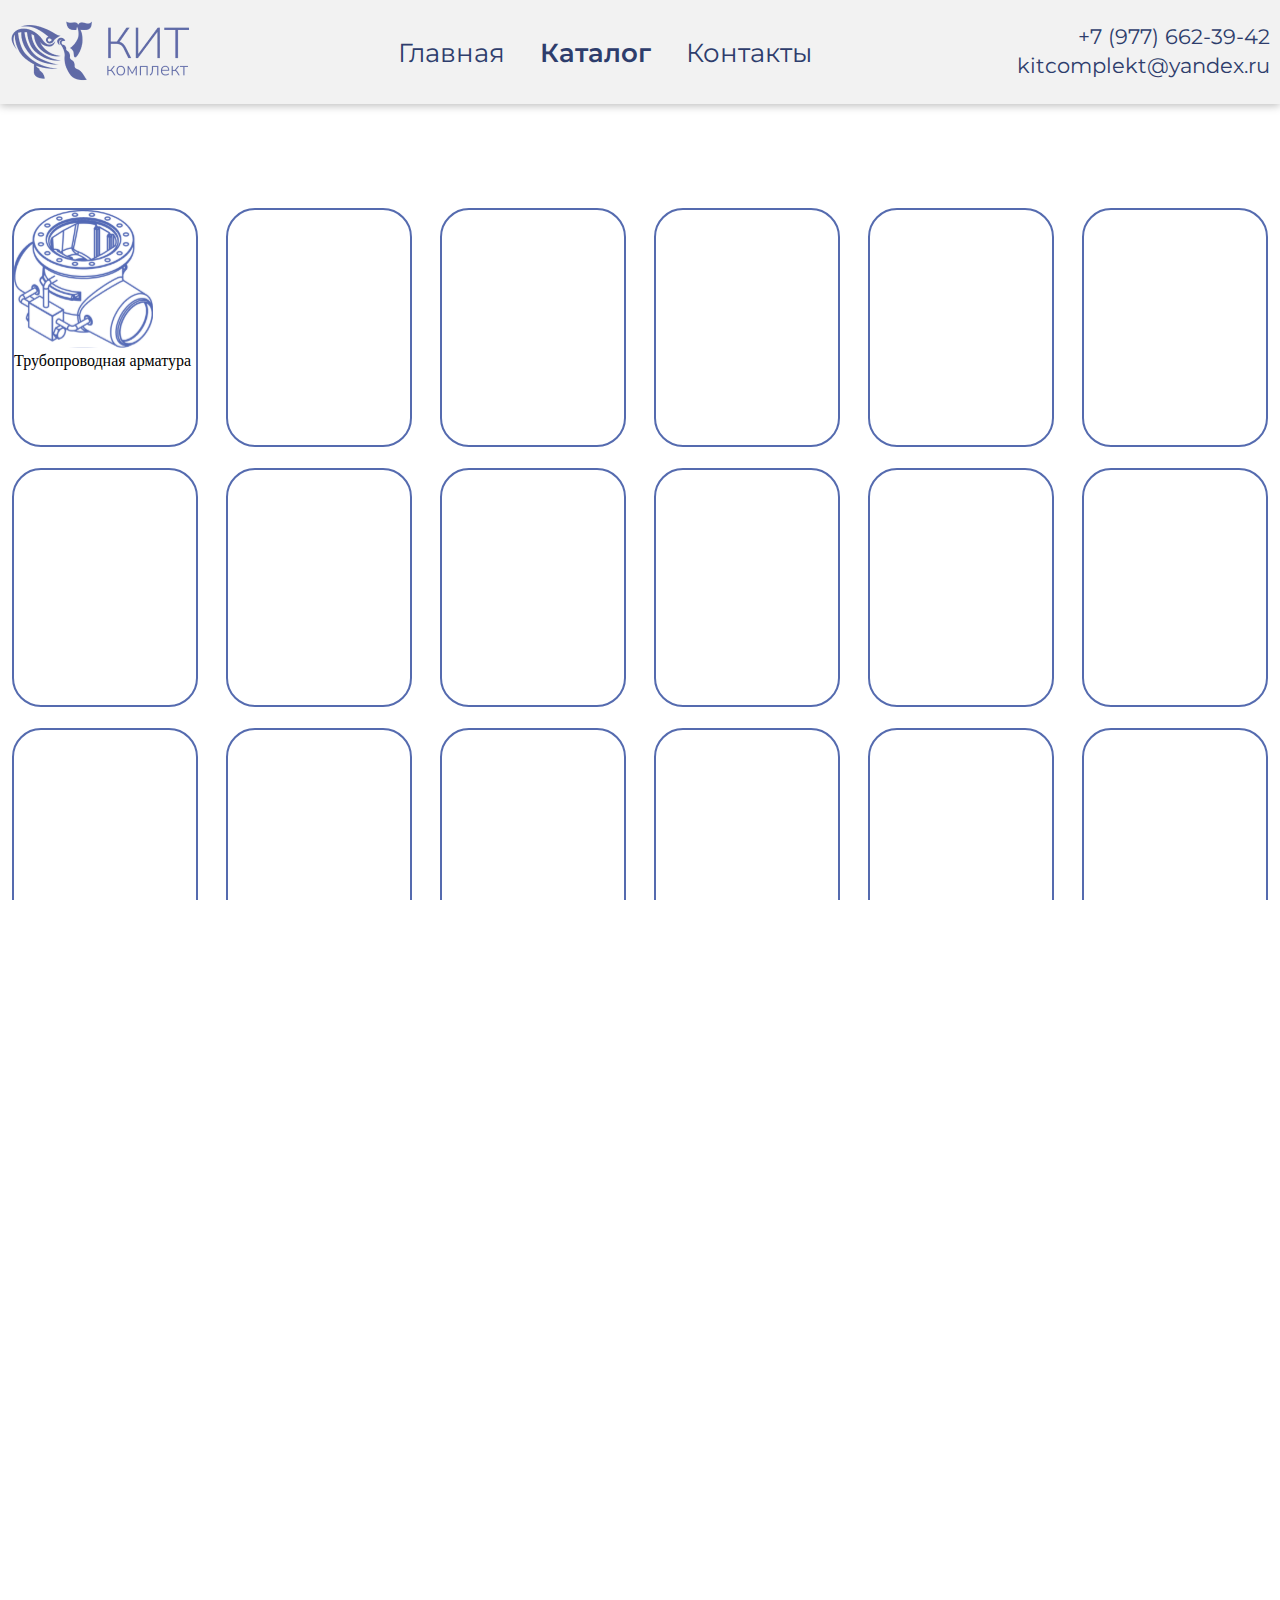
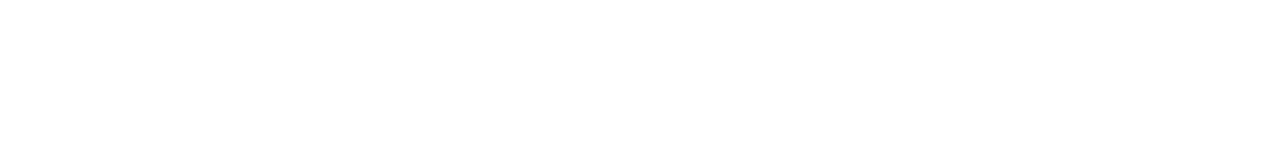
==== catalog.html @ da245b53 "new folder catalog and cards" ====
<!DOCTYPE html>
<html lang="en">
  <head>
    <meta charset="UTF-8" />
    <meta name="viewport" content="width=device-width, initial-scale=1.0" />
    <title>Кит комплект</title>
    <link rel="stylesheet" href="css/main.css">
    <link rel="stylesheet" href="css_catalog/card.css">
  </head>

<div class="wrapper">
    <header class="header">
      <div class="container">
        <div class="header__inner">
          <a href="#" class="logo">
            <img src="img/logo.png" alt="" class="logo__img" />
          </a>
          <nav class="menu">
            <ul class="menu__list">
              <li class="menu__list-item">
                <a href="./index.html" class="menu__list-link">Главная</a>
              </li>
              <li class="menu__list-item">
                <a href="" class="menu__list-link active">Каталог</a>
              </li>
              <li class="menu__list-item">
                <a href="" class="menu__list-link">Контакты</a>
              </li>
            </ul>
          </nav>
          <div class="header__contacts">
            <h1>+7 (977) 662-39-42</h1>
            <h1>kitcomplekt@yandex.ru</h1>
          </div>

          <!-- Иконка бургерменю -->
          <div class="burger">
            <span></span>
          </div>
        </div>
      </div>
    </header>

    <div class="catalog">
      <div class="container">
        <div class="catalog__card">
          <div class="card card__armature">
            <div class="card__img">
              <img src="./img/catalog/armature.svg" alt="">
            </div>
            <div class="card__text">
              <p>Трубопроводная арматура</p>
            </div>
          </div>
          <div class="card card__">
            <div class="card__img">
              <img src="" alt="">
            </div>
            <div class="card__text">
              <p></p>
            </div>
          </div>
          <div class="card card__">
            <div class="card__img">
              <img src="" alt="">
            </div>
            <div class="card__text">
              <p></p>
            </div>
          </div>
          <div class="card card__">
            <div class="card__img">
              <img src="" alt="">
            </div>
            <div class="card__text">
              <p></p>
            </div>
          </div>
          <div class="card card__">
            <div class="card__img">
              <img src="" alt="">
            </div>
            <div class="card__text">
              <p></p>
            </div>
          </div>
          <div class="card card__">
            <div class="card__img">
              <img src="" alt="">
            </div>
            <div class="card__text">
              <p></p>
            </div>
          </div>
          <div class="card card__">
            <div class="card__img">
              <img src="" alt="">
            </div>
            <div class="card__text">
              <p></p>
            </div>
          </div>
          <div class="card card__">
            <div class="card__img">
              <img src="" alt="">
            </div>
            <div class="card__text">
              <p></p>
            </div>
          </div>
          <div class="card card__">
            <div class="card__img">
              <img src="" alt="">
            </div>
            <div class="card__text">
              <p></p>
            </div>
          </div>
          <div class="card card__">
            <div class="card__img">
              <img src="" alt="">
            </div>
            <div class="card__text">
              <p></p>
            </div>
          </div>
          <div class="card card__">
            <div class="card__img">
              <img src="" alt="">
            </div>
            <div class="card__text">
              <p></p>
            </div>
          </div>
          <div class="card card__">
            <div class="card__img">
              <img src="" alt="">
            </div>
            <div class="card__text">
              <p></p>
            </div>
          </div>
          <div class="card card__">
            <div class="card__img">
              <img src="" alt="">
            </div>
            <div class="card__text">
              <p></p>
            </div>
          </div>
          <div class="card card__">
            <div class="card__img">
              <img src="" alt="">
            </div>
            <div class="card__text">
              <p></p>
            </div>
          </div>
          <div class="card card__">
            <div class="card__img">
              <img src="" alt="">
            </div>
            <div class="card__text">
              <p></p>
            </div>
          </div>
          <div class="card card__">
            <div class="card__img">
              <img src="" alt="">
            </div>
            <div class="card__text">
              <p></p>
            </div>
          </div>
          <div class="card card__">
            <div class="card__img">
              <img src="" alt="">
            </div>
            <div class="card__text">
              <p></p>
            </div>
          </div>
          <div class="card card__">
            <div class="card__img">
              <img src="" alt="">
            </div>
            <div class="card__text">
              <p></p>
            </div>
          </div>
        </div>
      </div>
    </div>
    <footer class="footer ">
      <div class="footer">
        <div class="container">
          <div class="wave">
            <div class="wave__text">
              <p>ООО «КИТ Комплект» – ваш поставщик в океане материалов и оборудования </p>
            </div>
            <div class="wave__img">
              <img src="./img/whale.svg" alt="">
            </div>
          </div>
        </div>
      </div>
    </footer>
    <script src="main.js"></script>
  </div>
---- css/main.css ----
@import url('https://fonts.googleapis.com/css2?family=Dela+Gothic+One&family=Montserrat:wght@400;700&family=Roboto:wght@500&display=swap'); 

@import "./reset.css";
@import "./header.css";
@import "./burger.css";
@import "./footer.css";

html, body {
    height: 100%;
    margin: 0;
    padding: 0;
    /* overflow: hidden; */
    overflow-x: hidden;
}

.wrapper { 
    height: 100%;
    width: 100%;
}

.main {
    height: 542px;
}

.main__supply {
    display: flex;
    justify-content: space-between;
}
.supply__content {
    max-width: 623px;
    font-family: "Dela Gothic One", serif;
    font-weight: 400;

    padding-top: 108px;
    margin-left: 154px;
}
.supply__title {
    font-size: 67px ;
    color: #2E3D6C;
    line-height: 72px;
}
.supply__btn {
    border-radius: 14px;
    background-color: #505e8c;
    align-self: flex-start;
    margin-top: 77px;
    font-size: 19px;
    color: #fff;
    line-height: 1;
    padding: 22px 27px;
    cursor: pointer;
    border: none;
}

.supply__btn:hover {
    background-color: #5c6ca0;
}

.supply__btn:active {
    background-color: #5c6ca0;
    transform: translateY(1px);
}

.supply__img {
    z-index: -1;
    margin-top: -32px;
    margin-right: -328px;
}
---- css_catalog/card.css ----
html__catalog {
    overflow: scroll;
}

.catalog {
    display: flex;
    justify-content: center;
    align-items: center;
    margin: 104px 0 99px 0;
}
.container {

}
.catalog__card {
    max-width: 1256px;
    display: grid;
    grid-template-columns: repeat(6, 1fr);
    grid-column-gap: 28px;
    grid-row-gap: 21px;
}
.card {
    border: 2px solid #556BAF;
    border-radius: 29px;
    
    width: 186px;
    height: 239px;
    
}
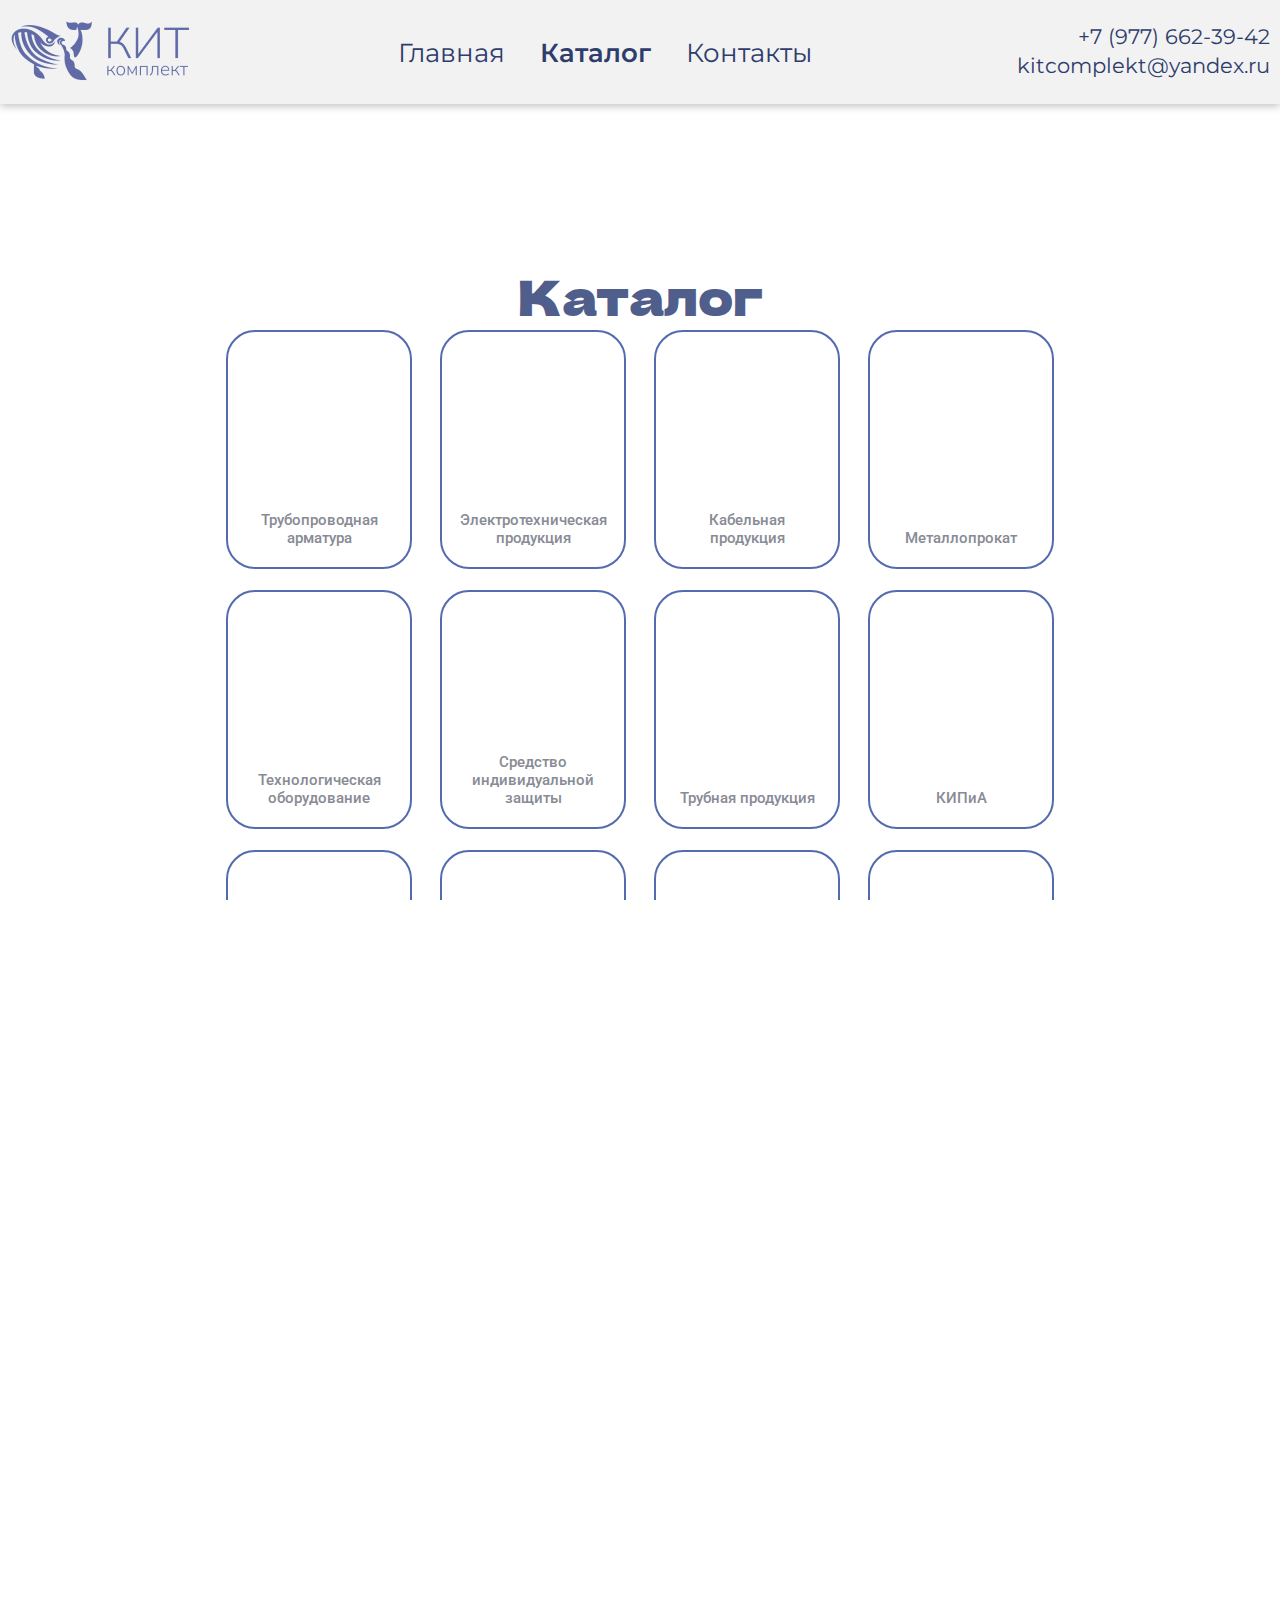
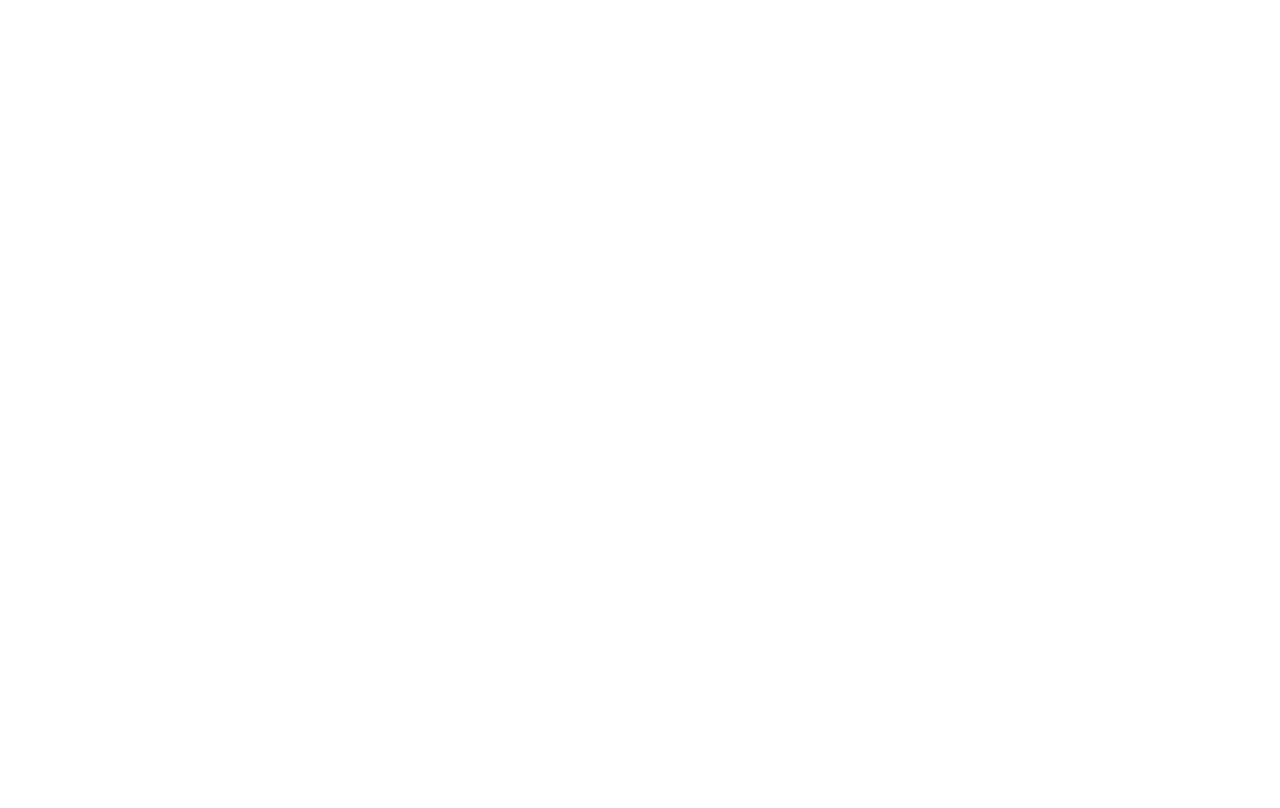
==== commit c4482658: "update cards" ====
--- a/catalog.html
+++ b/catalog.html
@@ -5,7 +5,7 @@
     <meta name="viewport" content="width=device-width, initial-scale=1.0" />
     <title>Кит комплект</title>
     <link rel="stylesheet" href="css/main.css">
-    <link rel="stylesheet" href="css_catalog/card.css">
+    <link rel="stylesheet" href="css_catalog/cards.css">
   </head>
 
 <div class="wrapper">
@@ -43,10 +43,13 @@
 
     <div class="catalog">
       <div class="container">
+        <div class="catalog__name">
+          <h1>Каталог</h1>
+        </div>
         <div class="catalog__card">
           <div class="card card__armature">
             <div class="card__img">
-              <img src="./img/catalog/armature.svg" alt="">
+              <!-- <img src="./img/catalog/armature.svg" alt=""> -->
             </div>
             <div class="card__text">
               <p>Трубопроводная арматура</p>
@@ -57,135 +60,135 @@
               <img src="" alt="">
             </div>
             <div class="card__text">
-              <p></p>
-            </div>
-          </div>
-          <div class="card card__">
-            <div class="card__img">
-              <img src="" alt="">
-            </div>
-            <div class="card__text">
-              <p></p>
-            </div>
-          </div>
-          <div class="card card__">
-            <div class="card__img">
-              <img src="" alt="">
-            </div>
-            <div class="card__text">
-              <p></p>
-            </div>
-          </div>
-          <div class="card card__">
-            <div class="card__img">
-              <img src="" alt="">
-            </div>
-            <div class="card__text">
-              <p></p>
-            </div>
-          </div>
-          <div class="card card__">
-            <div class="card__img">
-              <img src="" alt="">
-            </div>
-            <div class="card__text">
-              <p></p>
-            </div>
-          </div>
-          <div class="card card__">
-            <div class="card__img">
-              <img src="" alt="">
-            </div>
-            <div class="card__text">
-              <p></p>
-            </div>
-          </div>
-          <div class="card card__">
-            <div class="card__img">
-              <img src="" alt="">
-            </div>
-            <div class="card__text">
-              <p></p>
-            </div>
-          </div>
-          <div class="card card__">
-            <div class="card__img">
-              <img src="" alt="">
-            </div>
-            <div class="card__text">
-              <p></p>
-            </div>
-          </div>
-          <div class="card card__">
-            <div class="card__img">
-              <img src="" alt="">
-            </div>
-            <div class="card__text">
-              <p></p>
-            </div>
-          </div>
-          <div class="card card__">
-            <div class="card__img">
-              <img src="" alt="">
-            </div>
-            <div class="card__text">
-              <p></p>
-            </div>
-          </div>
-          <div class="card card__">
-            <div class="card__img">
-              <img src="" alt="">
-            </div>
-            <div class="card__text">
-              <p></p>
-            </div>
-          </div>
-          <div class="card card__">
-            <div class="card__img">
-              <img src="" alt="">
-            </div>
-            <div class="card__text">
-              <p></p>
-            </div>
-          </div>
-          <div class="card card__">
-            <div class="card__img">
-              <img src="" alt="">
-            </div>
-            <div class="card__text">
-              <p></p>
-            </div>
-          </div>
-          <div class="card card__">
-            <div class="card__img">
-              <img src="" alt="">
-            </div>
-            <div class="card__text">
-              <p></p>
-            </div>
-          </div>
-          <div class="card card__">
-            <div class="card__img">
-              <img src="" alt="">
-            </div>
-            <div class="card__text">
-              <p></p>
-            </div>
-          </div>
-          <div class="card card__">
-            <div class="card__img">
-              <img src="" alt="">
-            </div>
-            <div class="card__text">
-              <p></p>
-            </div>
-          </div>
-          <div class="card card__">
-            <div class="card__img">
-              <img src="" alt="">
-            </div>
-            <div class="card__text">
-              <p></p>
+              <p>Электротехническая продукция</p>
+            </div>
+          </div>
+          <div class="card card__">
+            <div class="card__img">
+              <img src="" alt="">
+            </div>
+            <div class="card__text">
+              <p>Кабельная продукция</p>
+            </div>
+          </div>
+          <div class="card card__">
+            <div class="card__img">
+              <img src="" alt="">
+            </div>
+            <div class="card__text">
+              <p>Металлопрокат</p>
+            </div>
+          </div>
+          <div class="card card__">
+            <div class="card__img">
+              <img src="" alt="">
+            </div>
+            <div class="card__text">
+              <p>Технологическая оборудование</p>
+            </div>
+          </div>
+          <div class="card card__">
+            <div class="card__img">
+              <img src="" alt="">
+            </div>
+            <div class="card__text">
+              <p> Средство индивидуальной защиты</p>
+            </div>
+          </div>
+          <div class="card card__">
+            <div class="card__img">
+              <img src="" alt="">
+            </div>
+            <div class="card__text">
+              <p>Трубная продукция</p>
+            </div>
+          </div>
+          <div class="card card__">
+            <div class="card__img">
+              <img src="" alt="">
+            </div>
+            <div class="card__text">
+              <p>КИПиА</p>
+            </div>
+          </div>
+          <div class="card card__">
+            <div class="card__img">
+              <img src="" alt="">
+            </div>
+            <div class="card__text">
+              <p>Светотехническая продукция</p>
+            </div>
+          </div>
+          <div class="card card__">
+            <div class="card__img">
+              <img src="" alt="">
+            </div>
+            <div class="card__text">
+              <p>Лакокрасочная продукция</p>
+            </div>
+          </div>
+          <div class="card card__">
+            <div class="card__img">
+              <img src="" alt="">
+            </div>
+            <div class="card__text">
+              <p>Метизная продукция</p>
+            </div>
+          </div>
+          <div class="card card__">
+            <div class="card__img">
+              <img src="" alt="">
+            </div>
+            <div class="card__text">
+              <p>Грузоподъемное оборудование</p>
+            </div>
+          </div>
+          <div class="card card__">
+            <div class="card__img">
+              <img src="" alt="">
+            </div>
+            <div class="card__text">
+              <p>Электроинструмент</p>
+            </div>
+          </div>
+          <div class="card card__">
+            <div class="card__img">
+              <img src="" alt="">
+            </div>
+            <div class="card__text">
+              <p>Ручной инструмент</p>
+            </div>
+          </div>
+          <div class="card card__">
+            <div class="card__img">
+              <img src="" alt="">
+            </div>
+            <div class="card__text">
+              <p>Теплоизоляционные материалы</p>
+            </div>
+          </div>
+          <div class="card card__">
+            <div class="card__img">
+              <img src="" alt="">
+            </div>
+            <div class="card__text">
+              <p>Строительные материалы</p>
+            </div>
+          </div>
+          <div class="card card__">
+            <div class="card__img">
+              <img src="" alt="">
+            </div>
+            <div class="card__text">
+              <p>Сварочные материалы</p>
+            </div>
+          </div>
+          <div class="card card__">
+            <div class="card__img">
+              <img src="" alt="">
+            </div>
+            <div class="card__text">
+              <p>Промышленная химия</p>
             </div>
           </div>
         </div>
--- a/css_catalog/cards.css
+++ b/css_catalog/cards.css
@@ -0,0 +1,97 @@
+html__catalog {
+    overflow: scroll;
+}
+
+.catalog {
+    display: flex;
+    justify-content: center;
+    align-items: center;
+    margin: 104px 0 99px 0;
+}
+.catalog__name {
+    font-family: "Dela Gothic One", serif;
+    font-weight: 500;
+    font-size: 48px;
+    color: #505E8C;
+    text-align: center;
+    padding-top: 52px;
+}
+
+.catalog__card {
+    max-width: 1256px;
+    display: grid;
+    grid-template-columns: repeat(6, 1fr);
+    grid-column-gap: 28px;
+    grid-row-gap: 21px;
+}
+.card {
+    border: 2px solid #556BAF;
+    border-radius: 29px;
+    
+    width: 186px;
+    height: 239px;
+    display: flex;
+    flex-direction: column;
+    justify-content: space-between;
+    align-items: center;
+}
+
+.card__img { 
+    text-align: center;
+    padding-top: 31px;
+}
+
+.card__text {
+    width: 150px;
+    font-family: "Roboto", serif;
+    font-weight: 500;
+    font-size: 15px;
+    text-align: center;
+    color: #888B95;
+    padding-bottom: 20px;
+}
+
+@media (max-width: 1440px) {
+    .catalog__card {
+        grid-template-columns: repeat(4, 1fr);
+    }
+}
+
+@media (max-width: 1076px) {
+    .catalog__card {
+        grid-template-columns: repeat(3, 1fr);
+    }
+}
+
+
+@media (max-width: 768px) {
+    .catalog__card {
+        grid-template-columns: repeat(3, 1fr);
+        grid-column-gap: 13px;
+        grid-row-gap: 11px;
+    }
+
+    .card {
+        border: 2px solid #556BAF;
+        border-radius: 14px;
+        
+        width: 120px;
+        height: 150px;
+    }
+
+    .card__img { 
+        text-align: center;
+        padding-top: 15px;
+        
+    }
+    
+    .card__text {
+        width: 110px;
+        font-family: "Roboto", serif;
+        font-weight: 500;
+        font-size: 11px;
+        text-align: center;
+        color: #888B95;
+        padding-bottom: 10px;
+    }
+}
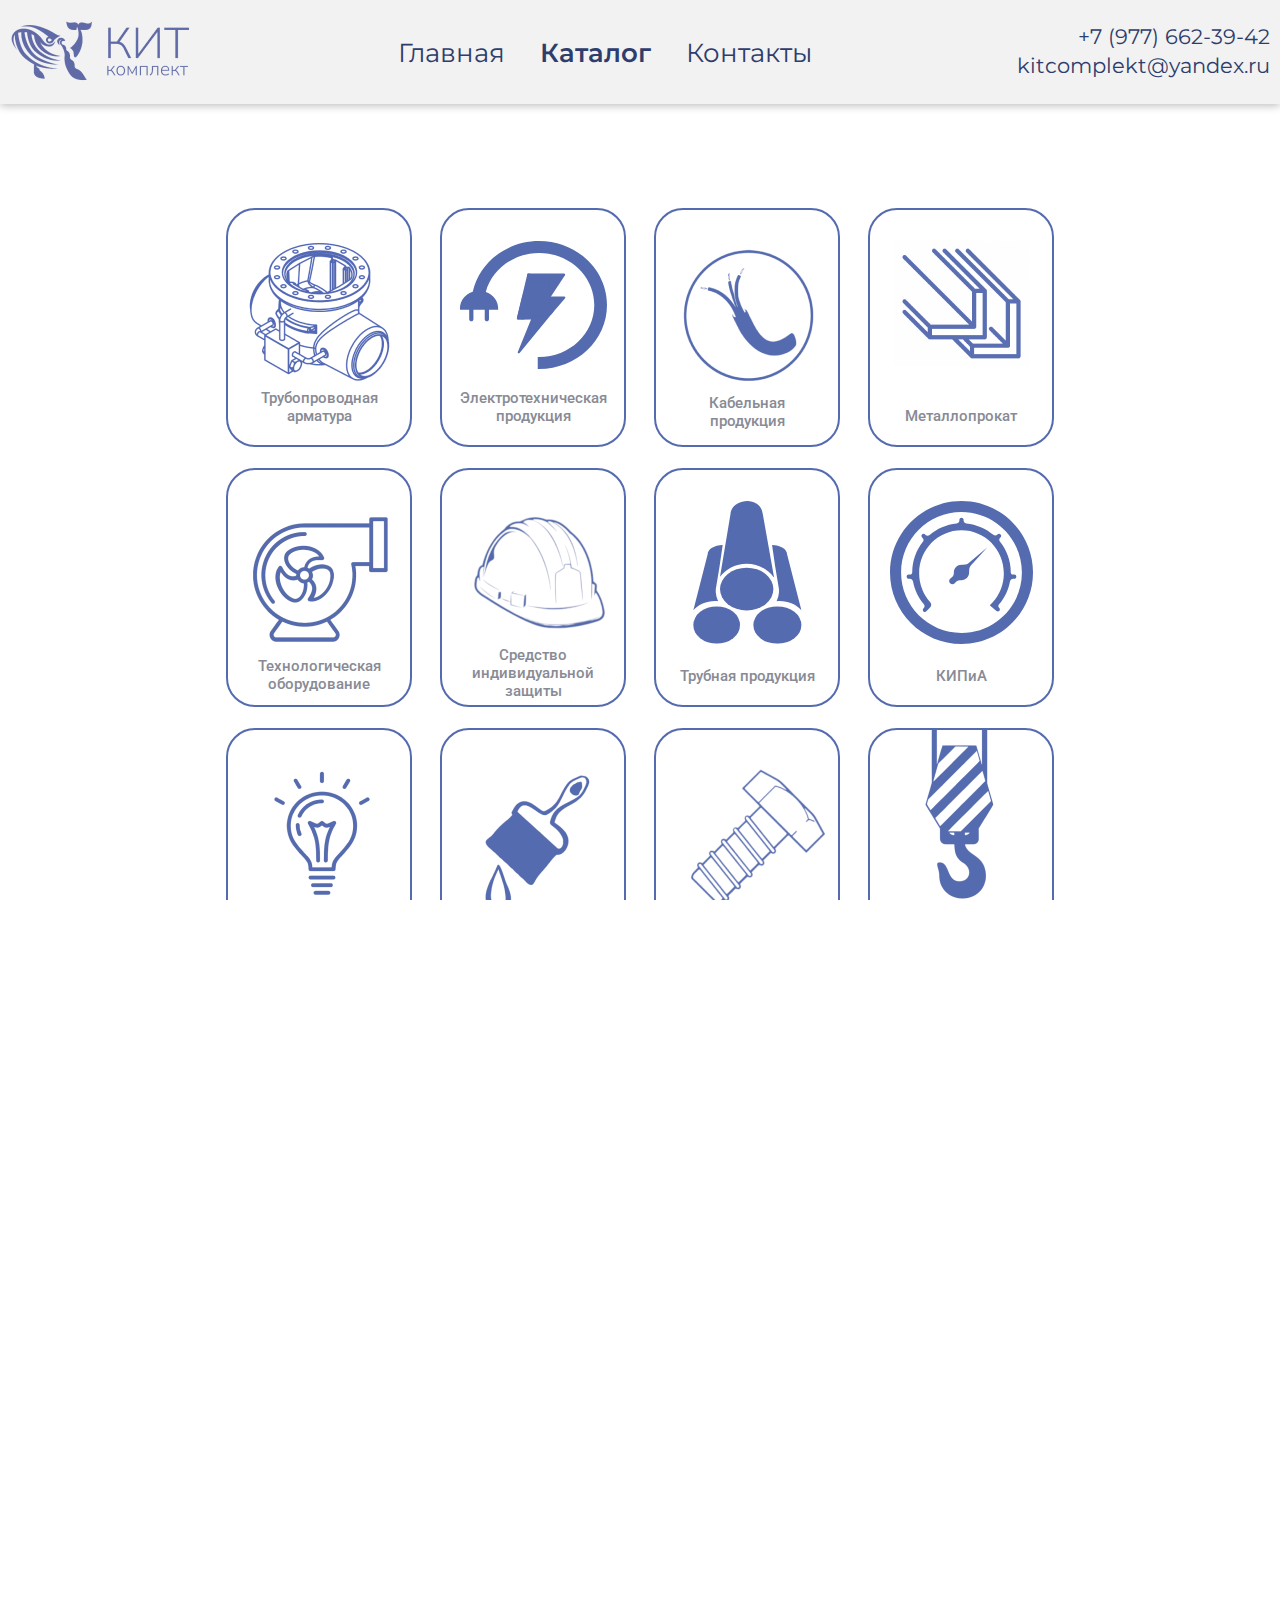
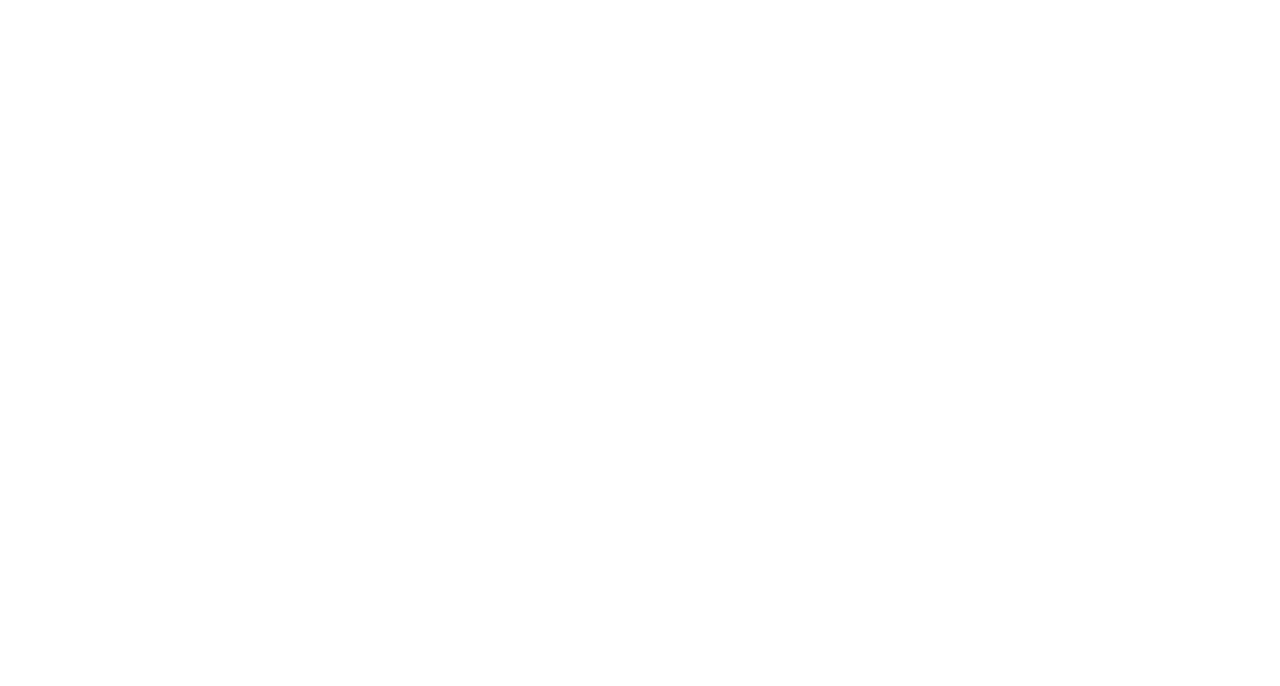
==== commit ccc0d9bc: "add new img" ====
--- a/catalog.html
+++ b/catalog.html
@@ -6,6 +6,7 @@
     <title>Кит комплект</title>
     <link rel="stylesheet" href="css/main.css">
     <link rel="stylesheet" href="css_catalog/cards.css">
+    <link rel="stylesheet" href="css_catalog/footer.css">
   </head>
 
 <div class="wrapper">
@@ -49,7 +50,7 @@
         <div class="catalog__card">
           <div class="card card__armature">
             <div class="card__img">
-              <!-- <img src="./img/catalog/armature.svg" alt=""> -->
+              <img src="./img/catalog/armature.png" alt="">
             </div>
             <div class="card__text">
               <p>Трубопроводная арматура</p>
@@ -57,7 +58,7 @@
           </div>
           <div class="card card__">
             <div class="card__img">
-              <img src="" alt="">
+              <img src="./img/catalog/energy.svg" alt="">
             </div>
             <div class="card__text">
               <p>Электротехническая продукция</p>
@@ -65,7 +66,7 @@
           </div>
           <div class="card card__">
             <div class="card__img">
-              <img src="" alt="">
+              <img src="./img/catalog/wire.png" alt="">
             </div>
             <div class="card__text">
               <p>Кабельная продукция</p>
@@ -73,7 +74,7 @@
           </div>
           <div class="card card__">
             <div class="card__img">
-              <img src="" alt="">
+              <img src="./img/catalog/beam.png" alt="">
             </div>
             <div class="card__text">
               <p>Металлопрокат</p>
@@ -81,7 +82,7 @@
           </div>
           <div class="card card__">
             <div class="card__img">
-              <img src="" alt="">
+              <img src="./img/catalog/fan.png" alt="">
             </div>
             <div class="card__text">
               <p>Технологическая оборудование</p>
@@ -89,7 +90,7 @@
           </div>
           <div class="card card__">
             <div class="card__img">
-              <img src="" alt="">
+              <img src="./img/catalog/helmet.png" alt="">
             </div>
             <div class="card__text">
               <p> Средство индивидуальной защиты</p>
@@ -97,7 +98,7 @@
           </div>
           <div class="card card__">
             <div class="card__img">
-              <img src="" alt="">
+              <img src="./img/catalog/pipe.svg" alt="">
             </div>
             <div class="card__text">
               <p>Трубная продукция</p>
@@ -105,7 +106,7 @@
           </div>
           <div class="card card__">
             <div class="card__img">
-              <img src="" alt="">
+              <img src="./img/catalog/speedometer.svg" alt="">
             </div>
             <div class="card__text">
               <p>КИПиА</p>
@@ -113,7 +114,7 @@
           </div>
           <div class="card card__">
             <div class="card__img">
-              <img src="" alt="">
+              <img src="./img/catalog/lamp.png" alt="">
             </div>
             <div class="card__text">
               <p>Светотехническая продукция</p>
@@ -121,7 +122,7 @@
           </div>
           <div class="card card__">
             <div class="card__img">
-              <img src="" alt="">
+              <img src="./img/catalog/paint.png" alt="">
             </div>
             <div class="card__text">
               <p>Лакокрасочная продукция</p>
@@ -129,15 +130,15 @@
           </div>
           <div class="card card__">
             <div class="card__img">
-              <img src="" alt="">
+              <img src="./img/catalog/bolt.png" alt="">
             </div>
             <div class="card__text">
               <p>Метизная продукция</p>
             </div>
           </div>
           <div class="card card__">
-            <div class="card__img">
-              <img src="" alt="">
+            <div class="card__img card__tap">
+              <img src="./img/catalog/tap.png" alt="">
             </div>
             <div class="card__text">
               <p>Грузоподъемное оборудование</p>
@@ -145,7 +146,7 @@
           </div>
           <div class="card card__">
             <div class="card__img">
-              <img src="" alt="">
+              <img src="./img/catalog/drill.svg" alt="">
             </div>
             <div class="card__text">
               <p>Электроинструмент</p>
@@ -153,7 +154,7 @@
           </div>
           <div class="card card__">
             <div class="card__img">
-              <img src="" alt="">
+              <img src="./img/catalog/tool.svg" alt="">
             </div>
             <div class="card__text">
               <p>Ручной инструмент</p>
@@ -161,7 +162,7 @@
           </div>
           <div class="card card__">
             <div class="card__img">
-              <img src="" alt="">
+              <img src="./img/catalog/house.svg" alt="">
             </div>
             <div class="card__text">
               <p>Теплоизоляционные материалы</p>
@@ -169,7 +170,7 @@
           </div>
           <div class="card card__">
             <div class="card__img">
-              <img src="" alt="">
+              <img src="./img/catalog/brick.png" alt="">
             </div>
             <div class="card__text">
               <p>Строительные материалы</p>
@@ -177,7 +178,7 @@
           </div>
           <div class="card card__">
             <div class="card__img">
-              <img src="" alt="">
+              <img src="./img/catalog/current.svg" alt="">
             </div>
             <div class="card__text">
               <p>Сварочные материалы</p>
@@ -185,7 +186,7 @@
           </div>
           <div class="card card__">
             <div class="card__img">
-              <img src="" alt="">
+              <img src="./img/catalog/flask.svg" alt="">
             </div>
             <div class="card__text">
               <p>Промышленная химия</p>
--- a/css_catalog/cards.css
+++ b/css_catalog/cards.css
@@ -8,13 +8,9 @@
     align-items: center;
     margin: 104px 0 99px 0;
 }
+
 .catalog__name {
-    font-family: "Dela Gothic One", serif;
-    font-weight: 500;
-    font-size: 48px;
-    color: #505E8C;
-    text-align: center;
-    padding-top: 52px;
+    display: none;
 }
 
 .catalog__card {
@@ -41,6 +37,14 @@
     padding-top: 31px;
 }
 
+img {
+    width: 100%;
+}
+
+.card__tap {
+    padding-top: 0px !important;
+}
+
 .card__text {
     width: 150px;
     font-family: "Roboto", serif;
@@ -65,6 +69,23 @@
 
 
 @media (max-width: 768px) {
+    .catalog {
+        display: flex;
+        justify-content: center;
+        align-items: center;
+        margin: 0 0 99px 0;
+    }
+    
+    .catalog__name {
+        display: block;
+        font-family: "Dela Gothic One", serif;
+        font-weight: 500;
+        font-size: 48px;
+        color: #505E8C;
+        text-align: center;
+        padding: 30px 0 30px 0;
+    }
+
     .catalog__card {
         grid-template-columns: repeat(3, 1fr);
         grid-column-gap: 13px;
@@ -82,9 +103,16 @@
     .card__img { 
         text-align: center;
         padding-top: 15px;
-        
+        object-fit: contain;
+        width: 90px;
+        height: 100px;
     }
     
+    .card__tap {
+        padding-top: 0px !important;
+        width: 72px;
+    }
+
     .card__text {
         width: 110px;
         font-family: "Roboto", serif;
@@ -95,3 +123,42 @@
         padding-bottom: 10px;
     }
 }
+
+
+@media (max-width: 470px) {
+    .catalog__name {
+        font-size: 36px;
+        padding: 20px 0 20px 0;
+    }
+    
+    .catalog__card {
+        grid-template-columns: repeat(3, 1fr);
+        grid-column-gap: 13px;
+        grid-row-gap: 11px;
+    }
+
+    .card {
+        border: 2px solid #556BAF;
+        border-radius: 14px;
+        
+        width: 86px;
+        height: 110px;
+    }
+
+    .card__img { 
+        text-align: center;
+        padding-top: 15px;
+        width: 63px;
+        height: 59px;  
+    }
+
+    .card__text {
+        width: 80px;
+        font-family: "Roboto", serif;
+        font-weight: 500;
+        font-size: 8px;
+        text-align: center;
+        color: #888B95;
+        padding-bottom: 5px;
+    }
+}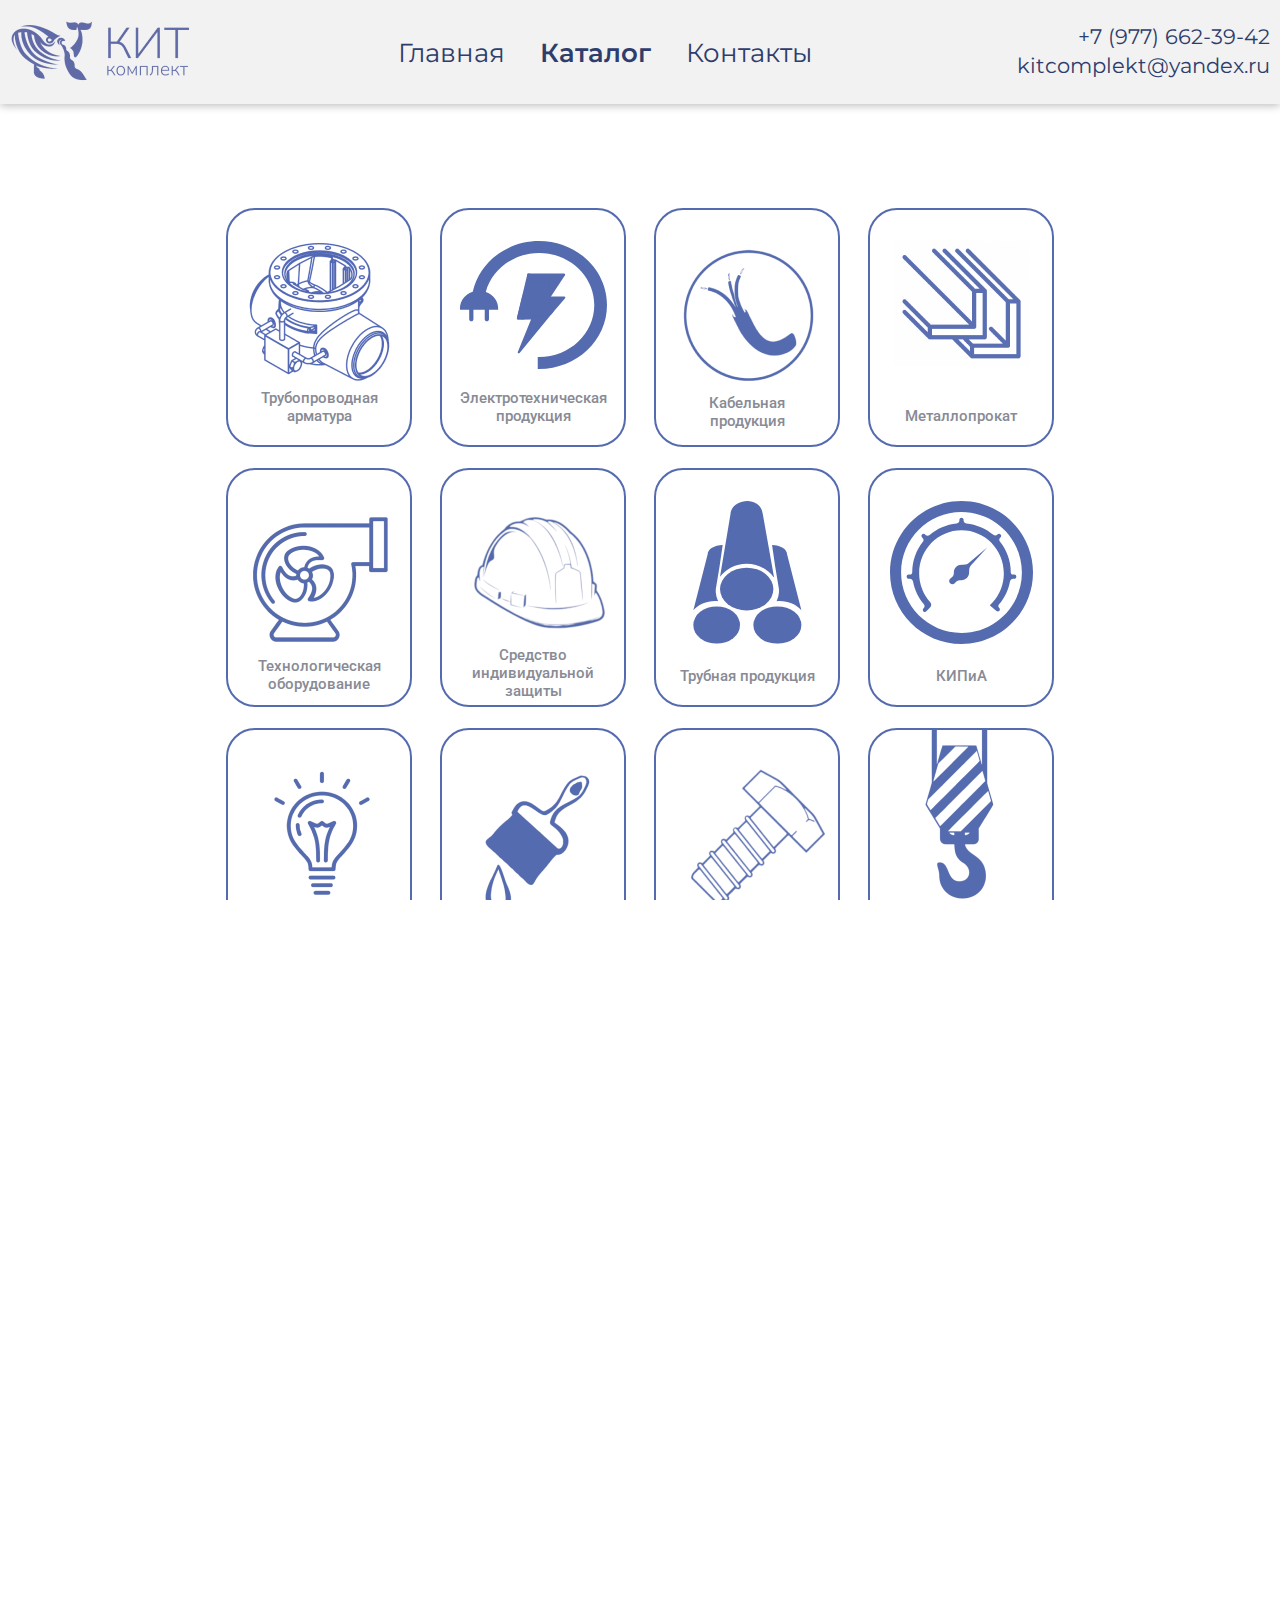
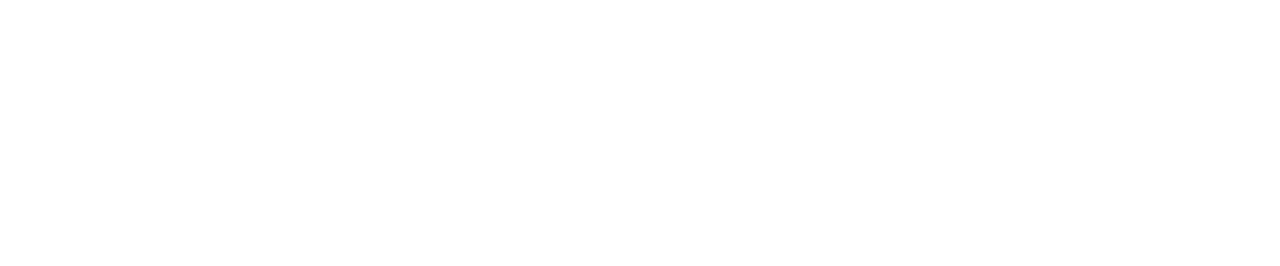
==== commit 63522c33: "new media" ====
--- a/catalog.html
+++ b/catalog.html
@@ -195,7 +195,7 @@
         </div>
       </div>
     </div>
-    <footer class="footer ">
+    <footer class="footer catalog_footer">
       <div class="footer">
         <div class="container">
           <div class="wave">
--- a/css/main.css
+++ b/css/main.css
@@ -19,7 +19,7 @@
 }
 
 .main {
-    height: 542px;
+    height: 552px;
 }
 
 .main__supply {
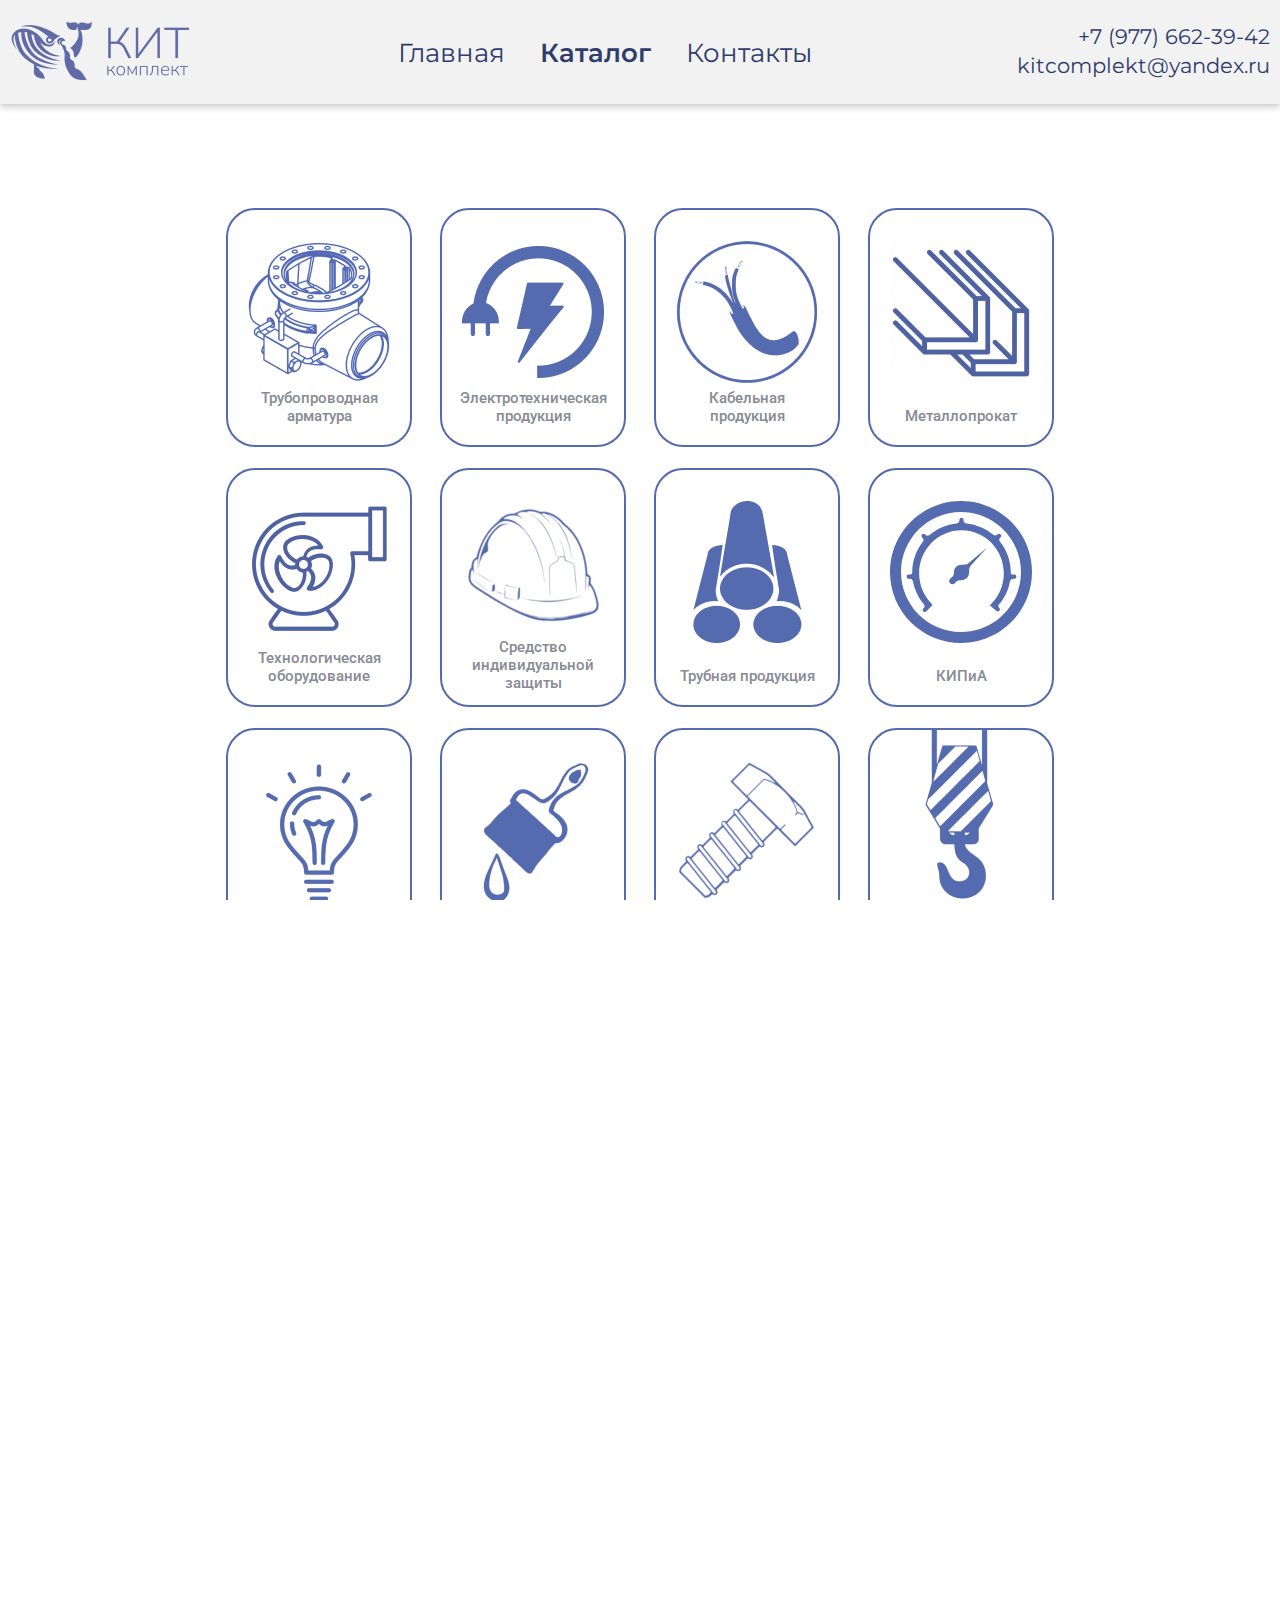
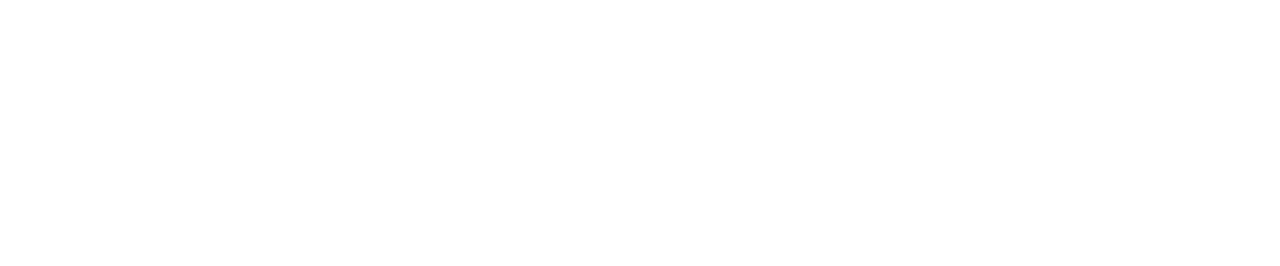
==== commit efced42a: "updated img, edited footer" ====
--- a/catalog.html
+++ b/catalog.html
@@ -22,10 +22,10 @@
                 <a href="./index.html" class="menu__list-link">Главная</a>
               </li>
               <li class="menu__list-item">
-                <a href="" class="menu__list-link active">Каталог</a>
+                <a href="./catalog.html" class="menu__list-link active">Каталог</a>
               </li>
               <li class="menu__list-item">
-                <a href="" class="menu__list-link">Контакты</a>
+                <a href="./contacts.html" class="menu__list-link">Контакты</a>
               </li>
             </ul>
           </nav>
@@ -58,7 +58,7 @@
           </div>
           <div class="card card__">
             <div class="card__img">
-              <img src="./img/catalog/energy.svg" alt="">
+              <img src="./img/catalog/energy.png" alt="">
             </div>
             <div class="card__text">
               <p>Электротехническая продукция</p>
@@ -88,8 +88,8 @@
               <p>Технологическая оборудование</p>
             </div>
           </div>
-          <div class="card card__">
-            <div class="card__img">
+          <div class="card card__helmet">
+            <div class="card__img card__img-helmet">
               <img src="./img/catalog/helmet.png" alt="">
             </div>
             <div class="card__text">
@@ -98,7 +98,7 @@
           </div>
           <div class="card card__">
             <div class="card__img">
-              <img src="./img/catalog/pipe.svg" alt="">
+              <img src="./img/catalog/pipe.png" alt="">
             </div>
             <div class="card__text">
               <p>Трубная продукция</p>
@@ -137,16 +137,16 @@
             </div>
           </div>
           <div class="card card__">
-            <div class="card__img card__tap">
-              <img src="./img/catalog/tap.png" alt="">
+            <div class="card__img card__img__tap">
+              <img class="img-tap" src="./img/catalog/tap.png" alt="">
             </div>
             <div class="card__text">
               <p>Грузоподъемное оборудование</p>
             </div>
           </div>
-          <div class="card card__">
-            <div class="card__img">
-              <img src="./img/catalog/drill.svg" alt="">
+          <div class="card card__drill">
+            <div class="card__img">
+              <img src="./img/catalog/drill.png" alt="">
             </div>
             <div class="card__text">
               <p>Электроинструмент</p>
@@ -154,7 +154,7 @@
           </div>
           <div class="card card__">
             <div class="card__img">
-              <img src="./img/catalog/tool.svg" alt="">
+              <img src="./img/catalog/tool.png" alt="">
             </div>
             <div class="card__text">
               <p>Ручной инструмент</p>
@@ -162,7 +162,7 @@
           </div>
           <div class="card card__">
             <div class="card__img">
-              <img src="./img/catalog/house.svg" alt="">
+              <img src="./img/catalog/house.png" alt="">
             </div>
             <div class="card__text">
               <p>Теплоизоляционные материалы</p>
@@ -186,7 +186,7 @@
           </div>
           <div class="card card__">
             <div class="card__img">
-              <img src="./img/catalog/flask.svg" alt="">
+              <img src="./img/catalog/flask.png" alt="">
             </div>
             <div class="card__text">
               <p>Промышленная химия</p>
@@ -203,7 +203,7 @@
               <p>ООО «КИТ Комплект» – ваш поставщик в океане материалов и оборудования </p>
             </div>
             <div class="wave__img">
-              <img src="./img/whale.svg" alt="">
+              <img class="img_whale" src="./img/whale.svg" alt="">
             </div>
           </div>
         </div>
--- a/css/main.css
+++ b/css/main.css
@@ -67,3 +67,409 @@
     margin-right: -328px;
 }
 
+.supply-img__double {
+    display: none;
+}
+
+@media (max-width: 1646px) {
+    .main {
+        height: 500px;
+    }
+
+    .supply__content {
+        max-width: 500px;
+    
+        padding-top: 80px;
+        margin-left: 100px;
+    }
+
+    .supply__title {
+        font-size: 55px;
+    }
+
+    .supply__btn {
+        margin-top: 60px;
+        font-size: 16px;
+    }
+}
+
+@media (max-width: 1440px) {
+    .main {
+        height: 450px;
+    }
+    .supply__content {
+        max-width: 470px;
+    
+        padding-top: 70px;
+        margin-left: 90px;
+    }
+
+    .supply__title {
+        font-size: 50px;
+        line-height: 60px;
+    }
+
+    .supply__btn {
+        margin-top: 50px;
+    }
+
+    .supply-img {
+        width: 900px;
+    }
+}
+
+@media (max-width: 1170px) {
+    .main {
+        height: 370px;
+    }
+    .supply__content {
+        max-width: 400px;
+    
+        padding-top: 70px;
+        margin-left: 80px;
+    }
+
+    .supply__title {
+        font-size: 40px;
+        line-height: 45px;
+    }
+
+    .supply__btn {
+        margin-top: 40px;
+        font-size: 13px;
+        padding: 20px 25px;
+    }
+
+    .supply-img {
+        width: 850px;
+    }
+}
+
+@media (max-width: 1054px) {
+    .supply__content {
+        padding-top: 80px;
+        margin-left: 40px;
+    }
+
+    .supply__title {
+        font-size: 35px;
+        line-height: 40px;
+    }
+
+    .supply__btn {
+        margin-top: 40px;
+        font-size: 10px;
+        padding: 18px 22px;
+    }
+}
+
+@media (max-width: 964px) {
+    .main {
+        height: 300px;
+    }
+
+    .supply__content {
+        max-width: 300px;
+        padding-top: 60px;
+        margin-left: 40px;
+    }
+
+    .supply__title {
+        font-size: 35px;
+        line-height: 40px;
+    }
+
+    .supply__img {
+        z-index: -1;
+        margin-top: -19px;
+        margin-right: -163px;
+    }
+
+    .supply-img {
+        width: 600px;
+    }
+
+    .supply__btn {
+        margin-top: 40px;
+        font-size: 10px;
+        padding: 18px 22px;
+    }
+}
+
+@media (max-width: 910px) {
+    .supply__btn {
+        margin-top: 30px;
+    }
+
+    .supply__content {
+        max-width: 300px;
+        padding-top: 50px;
+        margin-left: 30px;
+    }
+}
+
+@media (max-width: 828px) {
+    .main {
+        height: 290px;
+    }
+
+    .supply__content {
+        max-width: 290px;
+        padding-top: 55px;
+        margin-left: 40px;
+    }
+
+    .supply__title {
+        font-size: 31px;
+        line-height: 34px;
+    }
+
+    .supply__img {
+        display: flex;
+        justify-content: center;
+        z-index: -1;
+        margin-top: -19px;
+        margin-right: -163px;
+    }
+
+    .supply-img {
+        width: 550px;
+    }
+
+    .supply__btn {
+        margin-top: 37px;
+        font-size: 9px;
+        padding: 16px 20px;
+    }
+}
+
+@media (max-width: 768px) {
+    .main {
+        height: 270px;
+    }
+
+    .supply__content {
+        max-width: 270px;
+        padding-top: 50px;
+        margin-left: 30px;
+    }
+
+    .supply__title {
+        font-size: 29px;
+        line-height: 32px;
+    }
+
+    .supply__img {
+        margin-right: -147px;
+    }
+
+    .supply-img {
+        width: 500px;
+    }
+
+    .supply__btn {
+        margin-top: 31px;
+        font-size: 9px;
+        padding: 15px 18px;
+        border-radius: 7px;
+    }
+}
+
+@media (max-width: 678px) {
+    .main {
+        height: 240px;
+    }
+
+    .supply__content {
+        max-width: 240px;
+        padding-top: 50px;
+        margin-left: 26px;
+    }
+
+    .supply__title {
+        font-size: 24px;
+        line-height: 27px;
+    }
+
+    .supply__img {
+        margin-top: -14px;
+        margin-right: -147px;
+    }
+
+    .supply-img {
+        width: 450px;
+    }
+
+    .supply__btn {
+        margin-top: 31px;
+        font-size: 9px;
+        padding: 15px 18px;
+        border-radius: 7px;
+    }
+}
+
+@media (max-width: 600px) {
+    .main {
+        height: 228px;
+    }
+
+    .supply__content {
+        max-width: 228px;
+        padding-top: 40px;
+        margin-left: 20px;
+    }
+
+    .supply__title {
+        font-size: 22px;
+        line-height: 25px;
+    }
+
+    .supply__img {
+        margin-top: -9px;
+        margin-right: -129px;
+    }
+
+    .supply-img {
+        width: 400px;
+    }
+
+    .supply__btn {
+        margin-top: 30px;
+        font-size: 8px;
+        padding: 12px 15px;
+        border-radius: 7px;
+    }
+}
+
+@media (max-width: 550px) {
+    .main__supply {
+        flex-direction: column;
+        justify-content: center;
+    }
+
+    .main {
+        height: 550px;
+    }
+
+    .supply__content {
+        max-width: 240px;
+        padding-top: 50px;
+        margin-left: 26px;
+    }
+
+    .supply__title {
+        font-size: 29px;
+        line-height: 32px;
+    }
+
+    .supply__img {
+        margin-top: 0px;
+        margin-right: 0px;
+    }
+
+    .supply-img {
+        display: none;
+    }
+
+    .supply-img__double {
+        display: block;
+        width: 558px;
+    }
+
+    .supply__btn {
+        margin-top: 31px;
+        font-size: 9px;
+        padding: 15px 18px;
+        border-radius: 7px;
+        margin-bottom: 40px;
+    }
+}
+
+@media (max-width: 425px) {
+    .main {
+        height: 530px;
+    }
+
+    .supply__content {
+        max-width: 240px;
+        padding-top: 35px;
+        margin-left: 26px;
+    }
+
+    .supply__title {
+        font-size: 29px;
+        line-height: 32px;
+    }
+
+    .supply-img__double {
+        display: block;
+        width: 511px;
+    }
+
+    .supply__btn {
+        margin-top: 31px;
+        margin-bottom: 38px;
+    }
+}
+
+@media (max-width: 375px) {
+    .main {
+        height: 490px;
+    }
+
+    .supply__content {
+        max-width: 237px;
+        padding-top: 32px;
+        margin-left: 21px;
+    }
+
+    .supply__title {
+        font-size: 25px;
+        line-height: 29px;
+    }
+
+    .supply-img__double {
+        display: block;
+        width: 486px;
+    }
+
+    .supply__btn {
+        margin-top: 25px;
+        margin-bottom: 32px;
+
+        font-size: 9px;
+        padding: 13px 15px;
+        border-radius: 7px;
+    }
+}
+
+@media (max-width: 320px) {
+    .main {
+        height: 472px;
+    }
+
+    .supply__content {
+        max-width: 237px;
+        padding-top: 42px;
+        margin-left: 16px;
+    }
+
+    .supply__title {
+        font-size: 23px;
+        line-height: 27px;
+    }
+
+    .supply-img__double {
+        display: block;
+        width: 430px;
+    }
+
+    .supply__btn {
+        margin-top: 25px;
+        margin-bottom: 39px;
+
+        font-size: 9px;
+        padding: 13px 15px;
+        border-radius: 7px;
+    }
+}--- a/css_catalog/cards.css
+++ b/css_catalog/cards.css
@@ -41,7 +41,7 @@
     width: 100%;
 }
 
-.card__tap {
+.card__img__tap {
     padding-top: 0px !important;
 }
 
@@ -53,6 +53,10 @@
     text-align: center;
     color: #888B95;
     padding-bottom: 20px;
+}
+
+.card__img-helmet {
+    padding-top: 22px;
 }
 
 @media (max-width: 1440px) {
@@ -122,6 +126,16 @@
         color: #888B95;
         padding-bottom: 10px;
     }
+
+    .card__img__tap {
+        height: 107px;
+        width: 72px;
+    }
+
+    .img-tap {
+        height: 100%;
+        width: 100%;
+    }
 }
 
 
@@ -161,4 +175,14 @@
         color: #888B95;
         padding-bottom: 5px;
     }
+
+    .card__img__tap {
+        height: 81px;
+        width: 55px;
+    }
+
+    .img-tap {
+        height: 100%;
+        width: 100%;
+    }
 }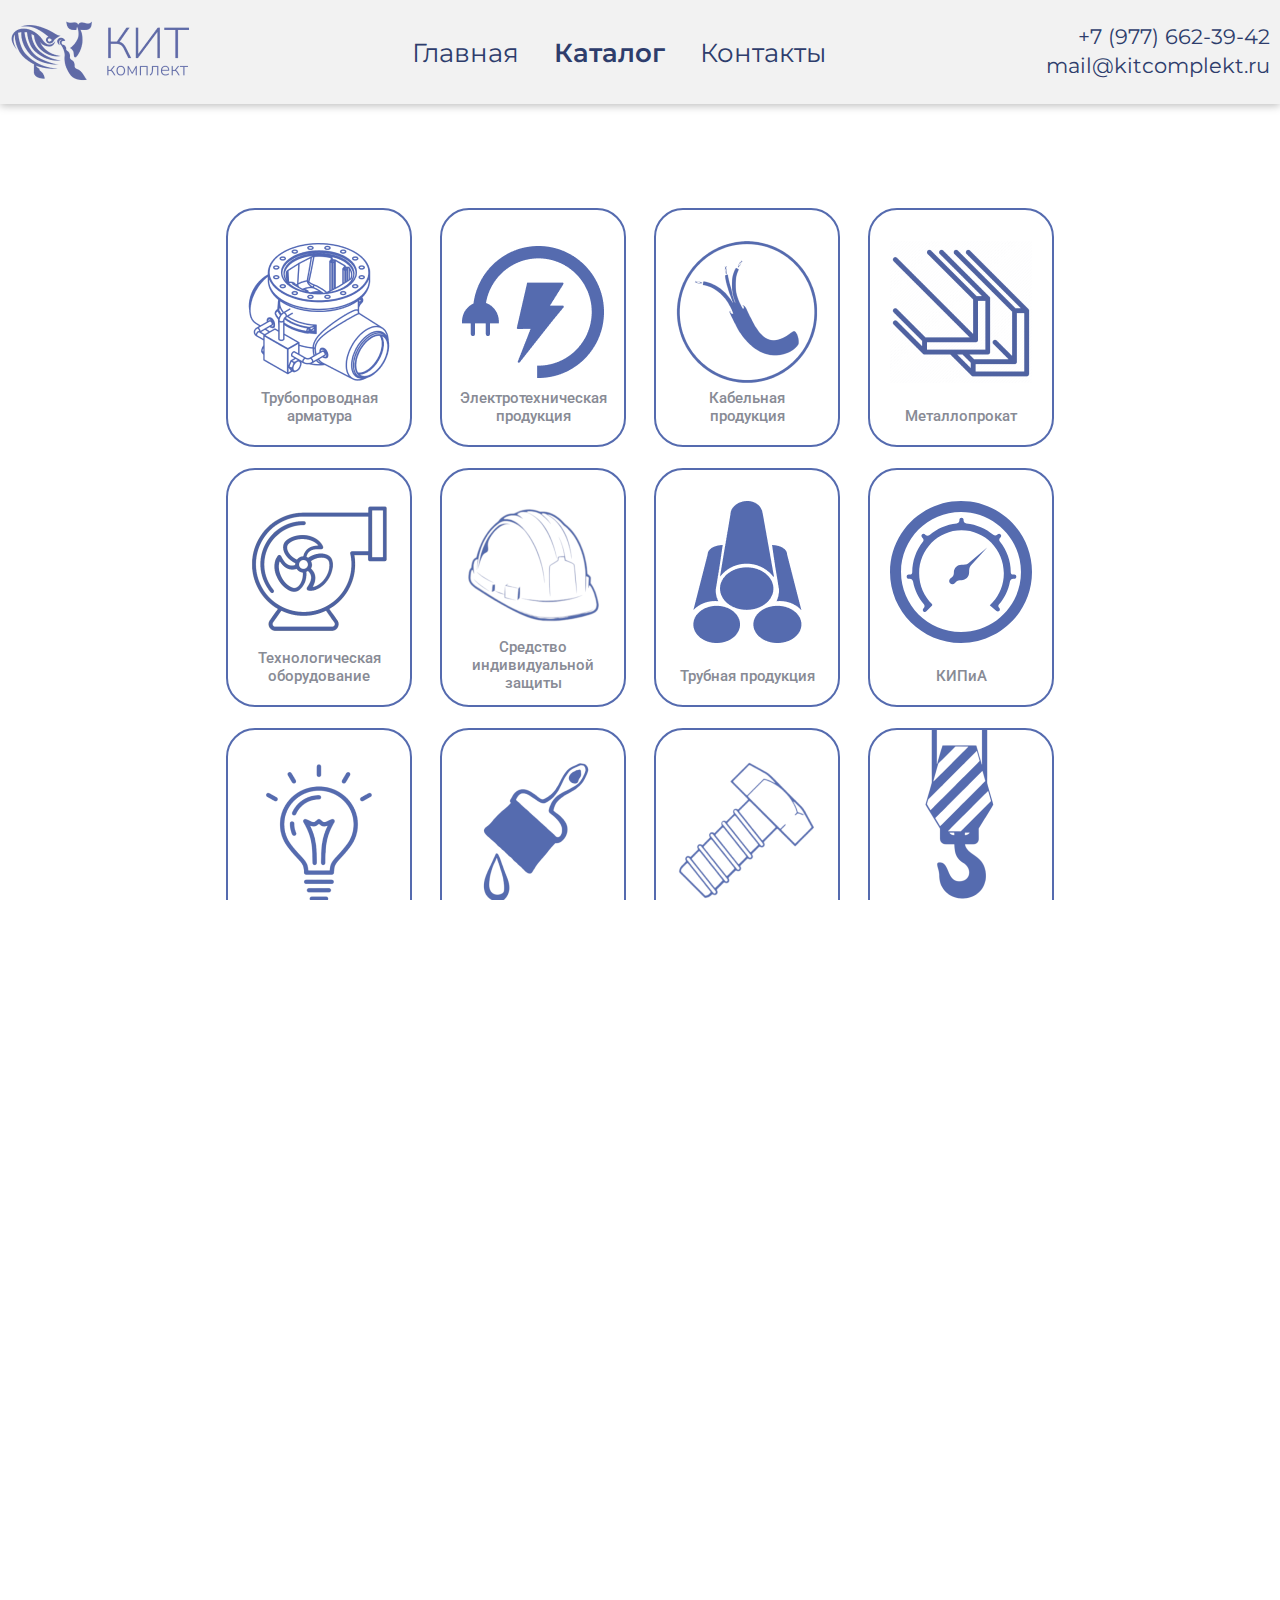
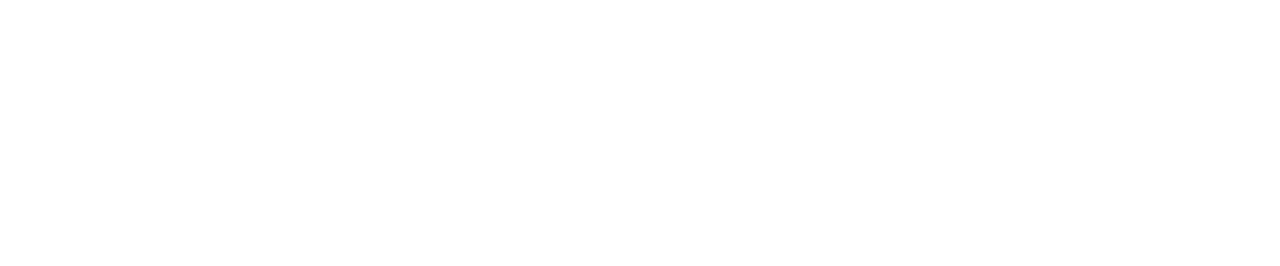
==== commit ba94e984: "changed email" ====
--- a/catalog.html
+++ b/catalog.html
@@ -31,7 +31,7 @@
           </nav>
           <div class="header__contacts">
             <h1>+7 (977) 662-39-42</h1>
-            <h1>kitcomplekt@yandex.ru</h1>
+            <h1>mail@kitcomplekt.ru</h1>
           </div>
 
           <!-- Иконка бургерменю -->
--- a/css/main.css
+++ b/css/main.css
@@ -4,6 +4,7 @@
 @import "./header.css";
 @import "./burger.css";
 @import "./footer.css";
+@import "./dialog.css";
 
 html, body {
     height: 100%;
@@ -11,6 +12,10 @@
     padding: 0;
     /* overflow: hidden; */
     overflow-x: hidden;
+}
+
+img {
+    user-select: none; 
 }
 
 .wrapper { 
